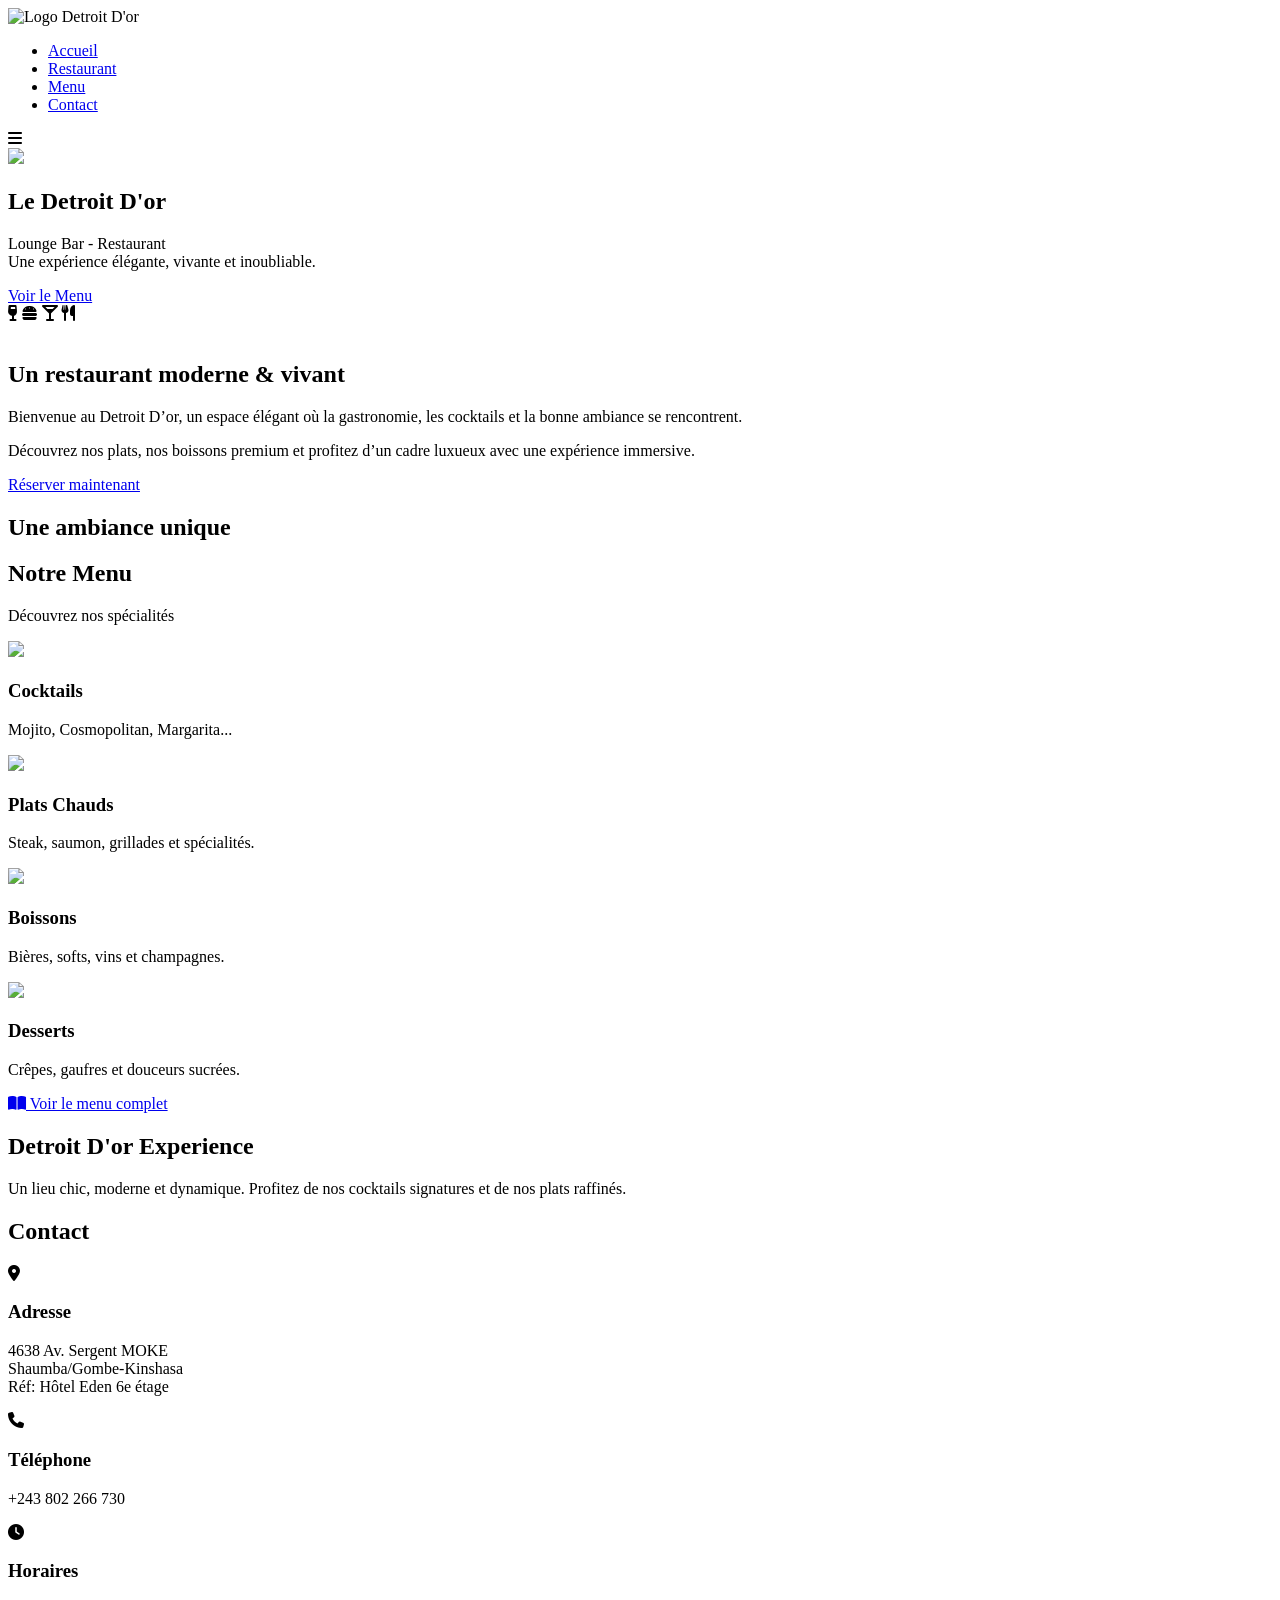
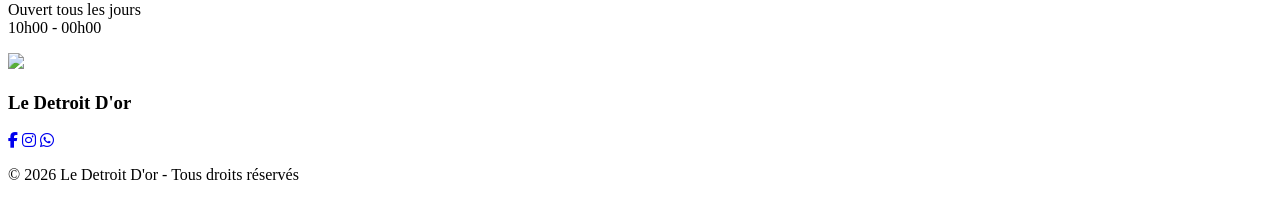
==== index.html @ 891d6549 "Add files via upload" ====
<!-- ========================= -->
<!-- FILE : index.html -->
<!-- ========================= -->
<!DOCTYPE html>
<html lang="fr">
<head>
  <meta charset="UTF-8" />
  <meta name="viewport" content="width=device-width, initial-scale=1.0"/>
  <title>Le Detroit D'or</title>

  <link rel="stylesheet" href="style.css"/>

  <!-- ICON -->
  <link rel="stylesheet"
    href="https://cdnjs.cloudflare.com/ajax/libs/font-awesome/6.5.2/css/all.min.css"/>

  <!-- AOS Animation -->
  <link href="https://unpkg.com/aos@2.3.4/dist/aos.css" rel="stylesheet">

</head>
<body>

  <!-- ================= NAVBAR ================= -->
  <header class="navbar">
    <div class="logo">
      <img src="logo.png" alt="Logo Detroit D'or">
    </div>

    <nav>
      <ul id="menu">
        <li><a href="#home">Accueil</a></li>
        <li><a href="#about">Restaurant</a></li>
        <li><a href="#menu-section">Menu</a></li>
        <li><a href="#contact">Contact</a></li>
      </ul>

      <div class="menu-toggle" id="menu-toggle">
        <i class="fa-solid fa-bars"></i>
      </div>
    </nav>
  </header>

  <!-- ================= HERO ================= -->
  <section class="hero" id="home">

    <div class="overlay"></div>

    <div class="hero-content" data-aos="zoom-in">
      <img src="logo.png" class="hero-logo">

      <h1>Le Detroit D'or</h1>

      <p>
        Lounge Bar - Restaurant <br>
        Une expérience élégante, vivante et inoubliable.
      </p>

      <a href="#menu-section" class="btn">
        Voir le Menu
      </a>
    </div>

    <!-- Floating Animation -->
    <div class="floating-icons">
      <i class="fa-solid fa-wine-glass"></i>
      <i class="fa-solid fa-burger"></i>
      <i class="fa-solid fa-martini-glass"></i>
      <i class="fa-solid fa-utensils"></i>
    </div>

  </section>

  <!-- ================= ABOUT ================= -->
  <section class="about" id="about">

    <div class="about-image" data-aos="fade-right">
      <img src="https://images.unsplash.com/photo-1517248135467-4c7edcad34c4?q=80&w=1200&auto=format&fit=crop" alt="">
    </div>

    <div class="about-text" data-aos="fade-left">
      <h2>Un restaurant moderne & vivant</h2>

      <p>
        Bienvenue au Detroit D’or, un espace élégant où la gastronomie,
        les cocktails et la bonne ambiance se rencontrent.
      </p>

      <p>
        Découvrez nos plats, nos boissons premium
        et profitez d’un cadre luxueux avec une expérience immersive.
      </p>

      <a href="#contact" class="btn">
        Réserver maintenant
      </a>
    </div>

  </section>

  <!-- ================= PARALLAX ================= -->
  <section class="parallax">
    <div class="parallax-content" data-aos="zoom-in">
      <h2>Une ambiance unique</h2>
    </div>
  </section>

  <!-- ================= MENU ================= -->
  <section class="menu-section" id="menu-section">

    <div class="title" data-aos="fade-up">
      <h2>Notre Menu</h2>
      <p>Découvrez nos spécialités</p>
    </div>

    <div class="menu-grid">

      <!-- CARD -->
      <div class="menu-card" data-aos="fade-up">
        <img src="https://images.unsplash.com/photo-1514362545857-3bc16c4c7d1b?q=80&w=1200&auto=format&fit=crop">
        <div class="menu-content">
          <h3>Cocktails</h3>
          <p>Mojito, Cosmopolitan, Margarita...</p>
        </div>
      </div>

      <!-- CARD -->
      <div class="menu-card" data-aos="fade-up" data-aos-delay="100">
        <img src="bk01.png">
        <div class="menu-content">
          <h3>Plats Chauds</h3>
          <p>Steak, saumon, grillades et spécialités.</p>
        </div>
      </div>

      <!-- CARD -->
      <div class="menu-card" data-aos="fade-up" data-aos-delay="200">
        <img src="is02.png">
        <div class="menu-content">
          <h3>Boissons</h3>
          <p>Bières, softs, vins et champagnes.</p>
        </div>
      </div>

      <!-- CARD -->
      <div class="menu-card" data-aos="fade-up" data-aos-delay="300">
        <img src="https://images.unsplash.com/photo-1504674900247-0877df9cc836?q=80&w=1200&auto=format&fit=crop">
        <div class="menu-content">
          <h3>Desserts</h3>
          <p>Crêpes, gaufres et douceurs sucrées.</p>
        </div>
      </div>

    </div>
    <!-- BOUTON MENU PDF -->
    <div class="full-menu-btn" data-aos="zoom-in">

    <a href="Menu Detroit D'or.pdf" target="_blank" class="btn-menu-pdf">
        <i class="fa-solid fa-book-open"></i>
        Voir le menu complet
    </a>

    </div>
  </section>

  <!-- ================= SPECIAL SECTION ================= -->
  <section class="special-section">

    <div class="special-overlay"></div>

    <div class="special-content" data-aos="zoom-in">

      <h2>Detroit D'or Experience</h2>

      <p>
        Un lieu chic, moderne et dynamique.
        Profitez de nos cocktails signatures et de nos plats raffinés.
      </p>

    </div>

  </section>

  <!-- ================= CONTACT ================= -->
  <section class="contact" id="contact">

    <div class="title" data-aos="fade-up">
      <h2>Contact</h2>
    </div>

    <div class="contact-container">

      <div class="contact-box" data-aos="fade-right">
        <i class="fa-solid fa-location-dot"></i>

        <h3>Adresse</h3>

        <p>
          4638 Av. Sergent MOKE <br>
          Shaumba/Gombe-Kinshasa <br>
          Réf: Hôtel Eden 6e étage
        </p>
      </div>

      <div class="contact-box" data-aos="fade-up">
        <i class="fa-solid fa-phone"></i>

        <h3>Téléphone</h3>

        <p>+243 802 266 730</p>
      </div>

      <div class="contact-box" data-aos="fade-left">
        <i class="fa-solid fa-clock"></i>

        <h3>Horaires</h3>

        <p>
          Ouvert tous les jours <br>
          10h00 - 00h00
        </p>
      </div>

    </div>

  </section>

  <!-- ================= FOOTER ================= -->
  <footer>

    <img src="logo.png" class="footer-logo">

    <h3>Le Detroit D'or</h3>

    <div class="socials">
      <a href="#"><i class="fa-brands fa-facebook-f"></i></a>
      <a href="#"><i class="fa-brands fa-instagram"></i></a>
      <a href="#"><i class="fa-brands fa-whatsapp"></i></a>
    </div>

    <p>
      © 2026 Le Detroit D'or - Tous droits réservés
    </p>

  </footer>

  <!-- SCRIPT -->
  <script src="script.js"></script>

  <!-- AOS -->
  <script src="https://unpkg.com/aos@2.3.4/dist/aos.js"></script>

  <script>
    AOS.init({
      duration: 1200,
      once: false
    });
  </script>

</body>
</html>
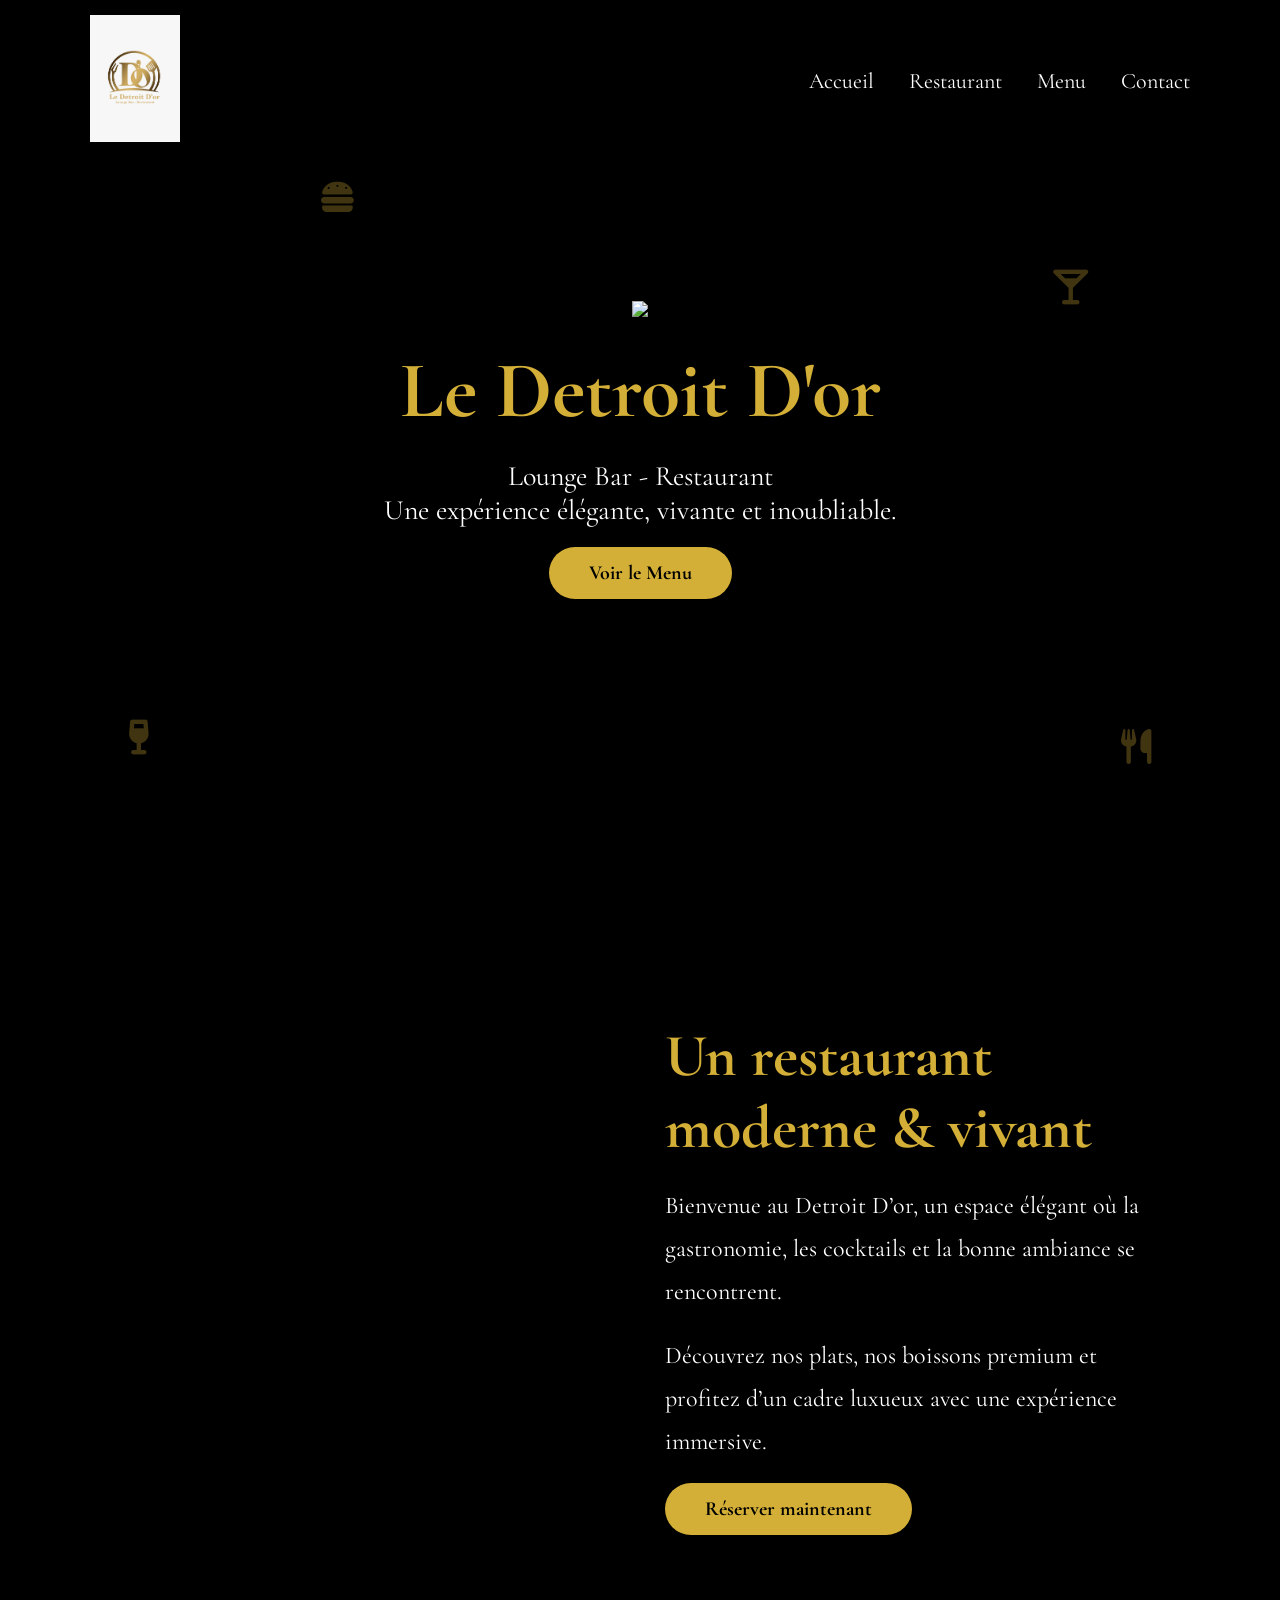
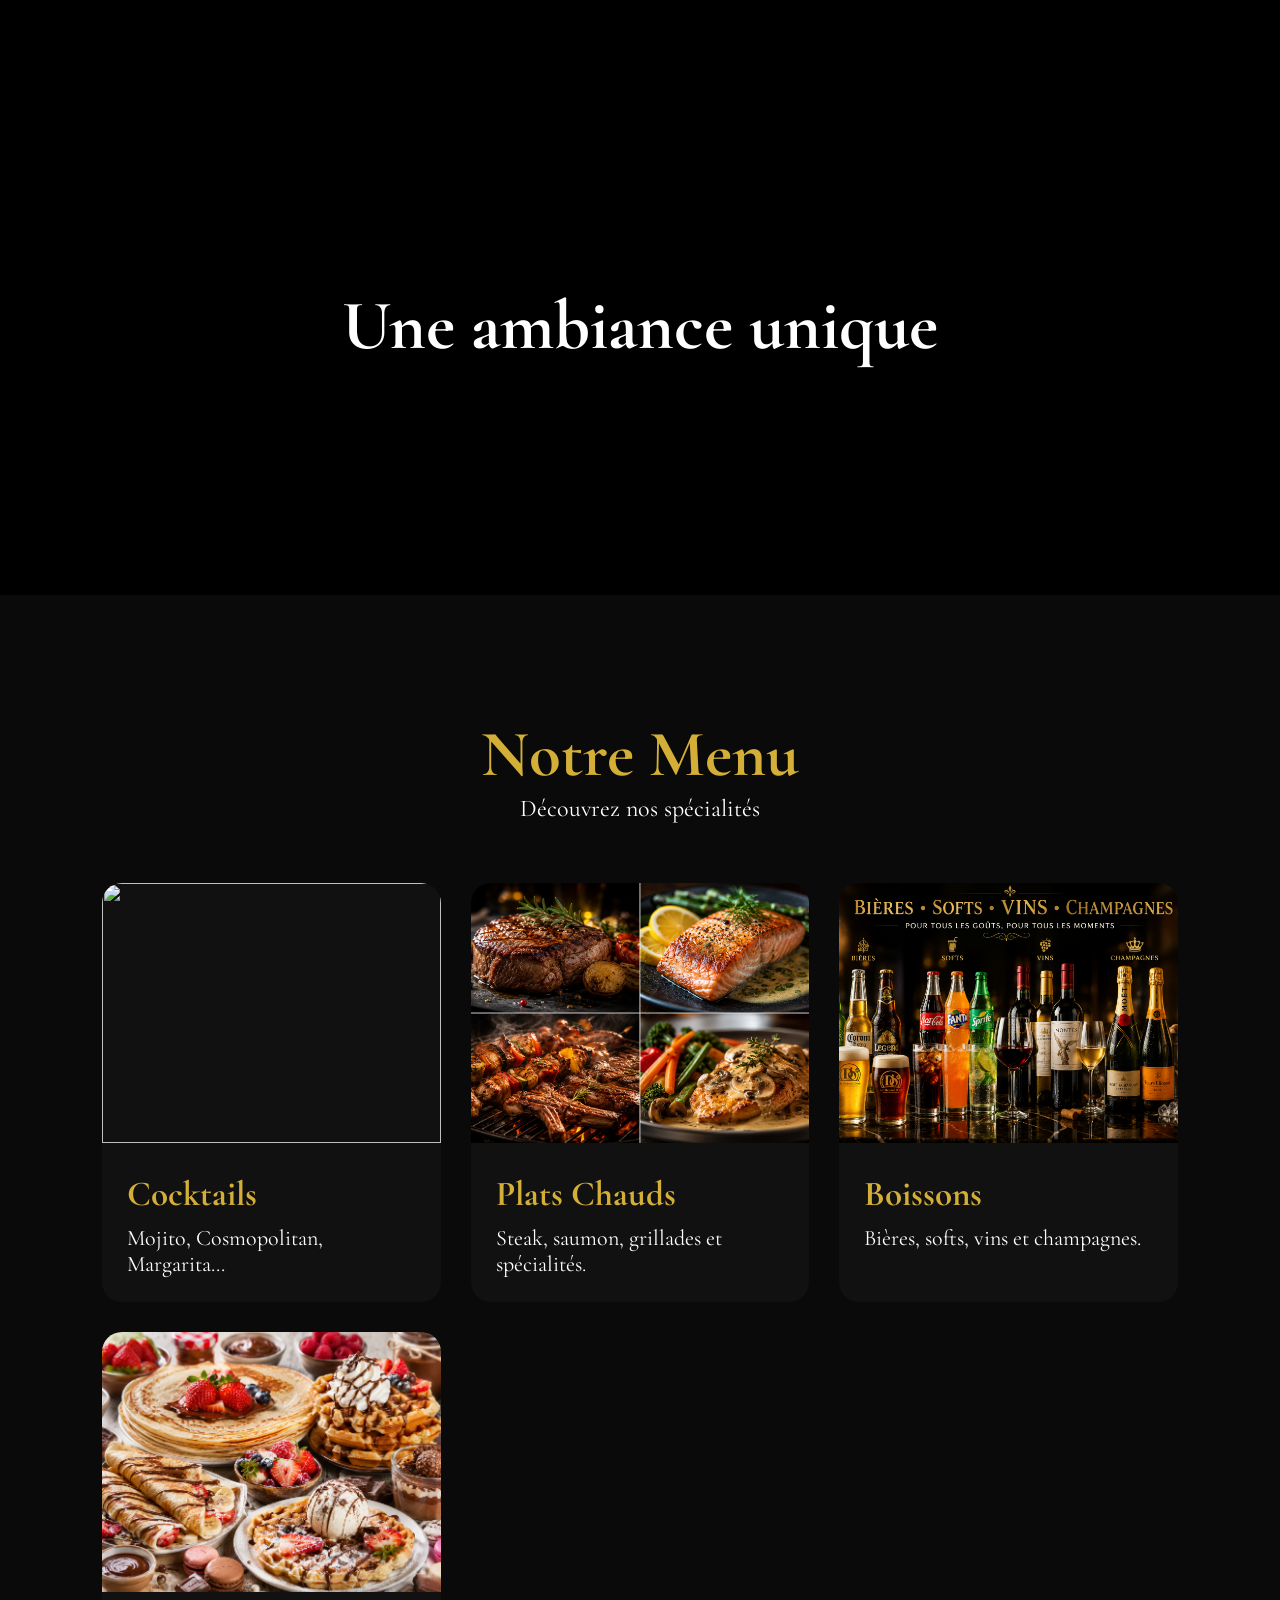
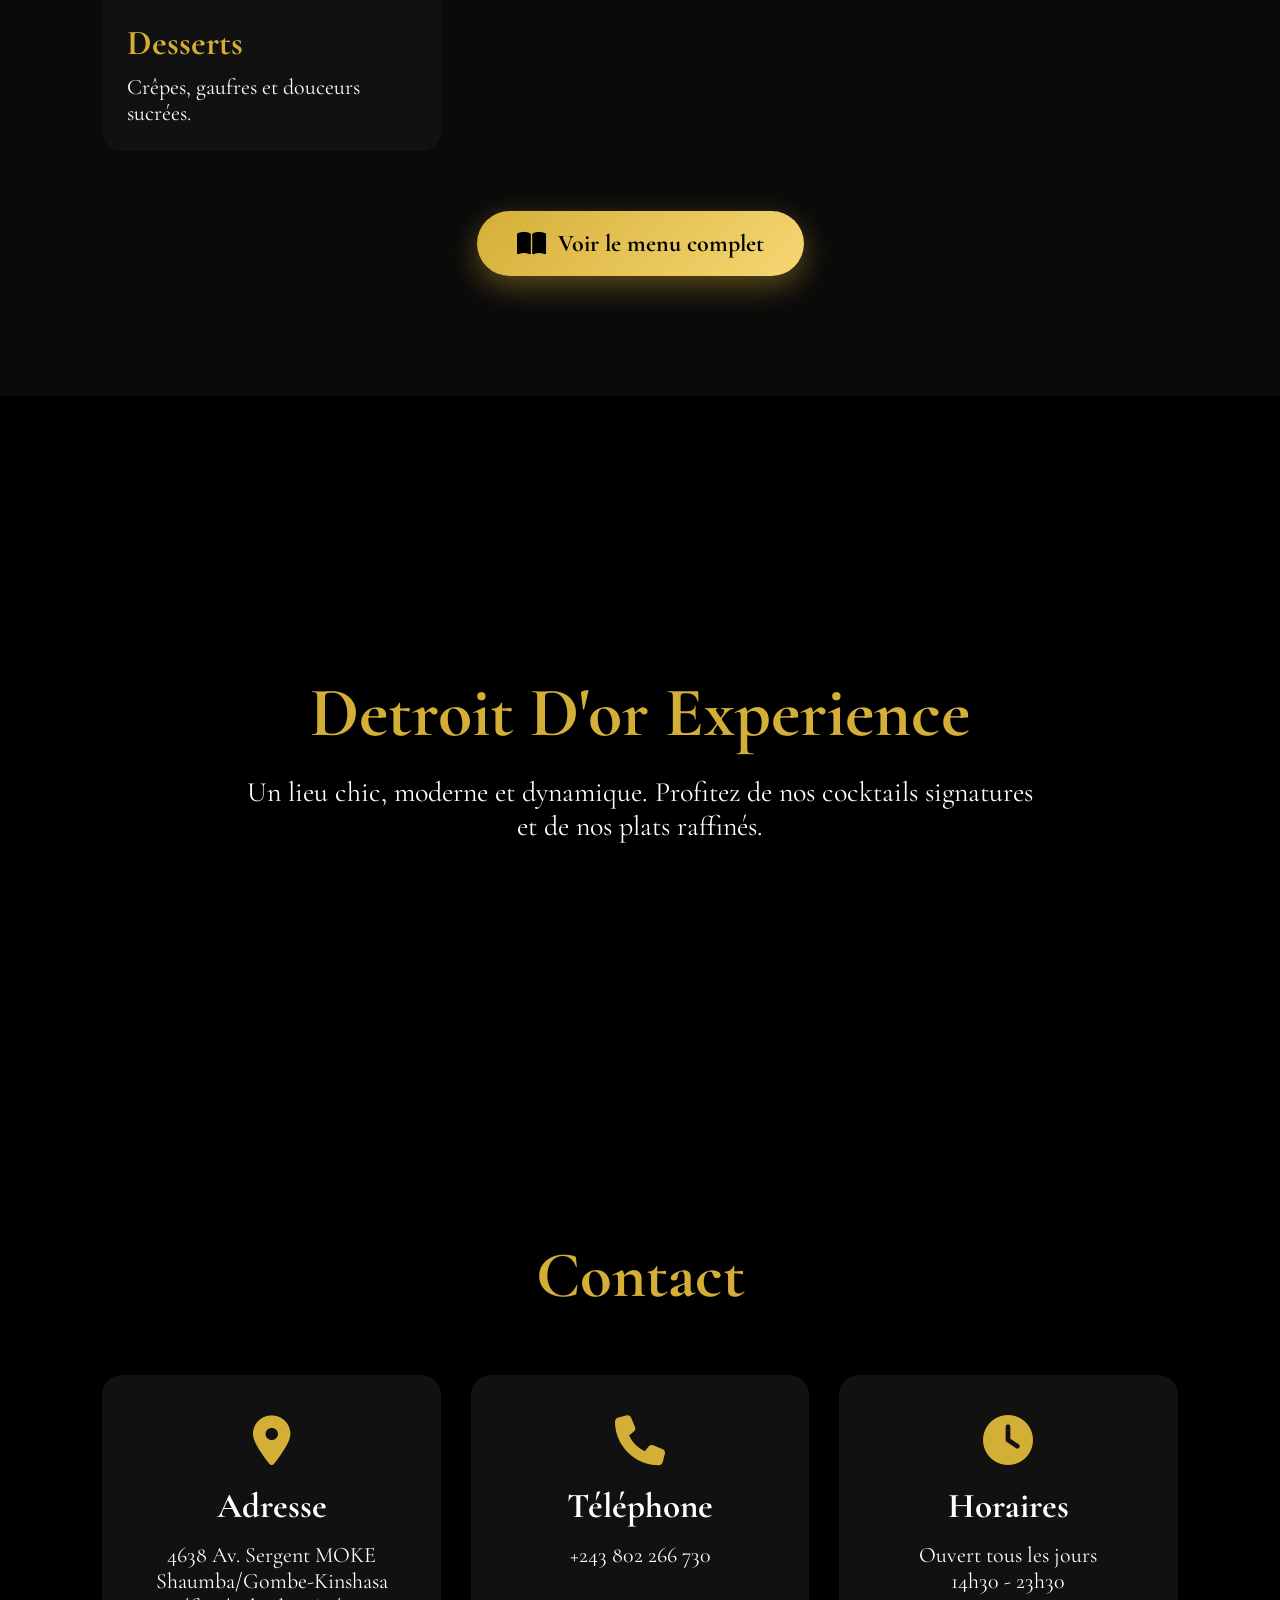
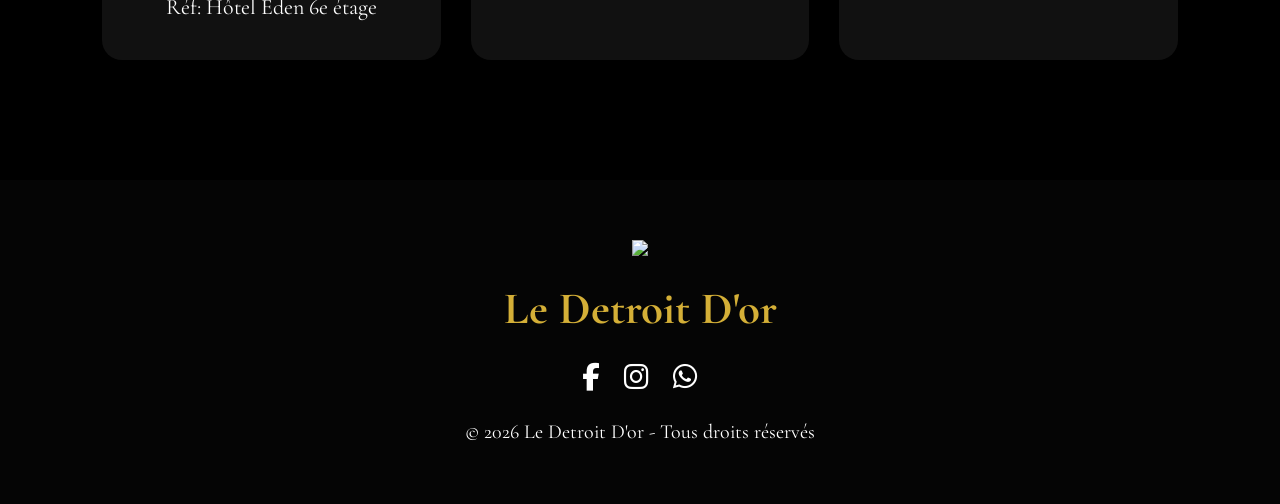
==== commit b51b22a5: "Add files via upload" ====
--- a/index.html
+++ b/index.html
@@ -1,6 +1,6 @@
-<!-- ========================= -->
+
 <!-- FILE : index.html -->
-<!-- ========================= -->
+
 <!DOCTYPE html>
 <html lang="fr">
 <head>
@@ -20,10 +20,10 @@
 </head>
 <body>
 
-  <!-- ================= NAVBAR ================= -->
+  <!-- ================= NAVBAR de contenu numero, logo et adresse ================= -->
   <header class="navbar">
     <div class="logo">
-      <img src="logo.png" alt="Logo Detroit D'or">
+      <img src="logo.jpeg" alt="Logo Detroit D'or">
     </div>
 
     <nav>
@@ -143,7 +143,7 @@
 
       <!-- CARD -->
       <div class="menu-card" data-aos="fade-up" data-aos-delay="300">
-        <img src="https://images.unsplash.com/photo-1504674900247-0877df9cc836?q=80&w=1200&auto=format&fit=crop">
+        <img src="fg02.png">
         <div class="menu-content">
           <h3>Desserts</h3>
           <p>Crêpes, gaufres et douceurs sucrées.</p>
@@ -216,7 +216,7 @@
 
         <p>
           Ouvert tous les jours <br>
-          10h00 - 00h00
+          14h30 - 23h30
         </p>
       </div>
 
@@ -232,9 +232,9 @@
     <h3>Le Detroit D'or</h3>
 
     <div class="socials">
-      <a href="#"><i class="fa-brands fa-facebook-f"></i></a>
-      <a href="#"><i class="fa-brands fa-instagram"></i></a>
-      <a href="#"><i class="fa-brands fa-whatsapp"></i></a>
+      <a href="https://www.facebook.com/share/1Qjum6bEUs/?mibextid=wwXIfr"><i class="fa-brands fa-facebook-f"></i></a>
+      <a href="https://www.instagram.com/ledetroitdor_officiel?igsh=MW9rcTlqenBobWxhZg%3D%3D&utm_source=qr"><i class="fa-brands fa-instagram"></i></a>
+      <a href="https://www.fa-whatsapp+243802266730.com"><i class="fa-brands fa-whatsapp"></i></a>
     </div>
 
     <p>
--- a/style.css
+++ b/style.css
@@ -0,0 +1,507 @@
+/* ========================= */
+/* FILE : style.css */
+/* ========================= */
+
+@import url('https://fonts.googleapis.com/css2?family=Cormorant+Garamond:wght@300;400;500;600;700&display=swap');
+
+*{
+  margin:0;
+  padding:0;
+  box-sizing:border-box;
+  scroll-behavior:smooth;
+}
+
+body{
+  font-family:'Cormorant Garamond', serif;
+  background:#000;
+  color:white;
+  overflow-x:hidden;
+}
+
+/* ================= NAVBAR ================= */
+
+.navbar{
+  position:fixed;
+  width:100%;
+  top:0;
+  left:0;
+  padding:15px 7%;
+  display:flex;
+  justify-content:space-between;
+  align-items:center;
+  z-index:1000;
+  backdrop-filter:blur(10px);
+  background:rgba(0,0,0,0.4);
+}
+
+.logo img{
+  width:90px;
+}
+
+nav ul{
+  display:flex;
+  gap:35px;
+  list-style:none;
+}
+
+nav ul li a{
+  color:white;
+  text-decoration:none;
+  font-size:22px;
+  transition:0.4s;
+}
+
+nav ul li a:hover{
+  color:#d4af37;
+}
+
+.menu-toggle{
+  display:none;
+  font-size:28px;
+  cursor:pointer;
+}
+
+/* ================= HERO ================= */
+
+.hero{
+  width:100%;
+  height:100vh;
+  background:url('https://images.unsplash.com/photo-1514933651103-005eec06c04b?q=80&w=1800&auto=format&fit=crop') center/cover;
+  display:flex;
+  justify-content:center;
+  align-items:center;
+  position:relative;
+  overflow:hidden;
+}
+
+.overlay{
+  position:absolute;
+  width:100%;
+  height:100%;
+  background:rgba(0,0,0,0.65);
+}
+
+.hero-content{
+  position:relative;
+  z-index:2;
+  text-align:center;
+  padding:20px;
+}
+
+.hero-logo{
+  width:180px;
+  margin-bottom:20px;
+  animation:float 4s ease-in-out infinite;
+}
+
+.hero h1{
+  font-size:80px;
+  color:#d4af37;
+}
+
+.hero p{
+  font-size:28px;
+  margin:20px 0;
+}
+
+.btn{
+  display:inline-block;
+  padding:14px 40px;
+  background:#d4af37;
+  color:black;
+  text-decoration:none;
+  font-weight:bold;
+  border-radius:50px;
+  transition:0.5s;
+  font-size:20px;
+}
+
+.btn:hover{
+  transform:scale(1.1);
+  background:white;
+}
+
+/* Floating icons */
+
+.floating-icons i{
+  position:absolute;
+  color:#d4af37;
+  opacity:0.3;
+  font-size:35px;
+  animation:floatIcons 12s linear infinite;
+}
+
+.floating-icons i:nth-child(1){
+  left:10%;
+  top:80%;
+}
+
+.floating-icons i:nth-child(2){
+  left:25%;
+  top:20%;
+}
+
+.floating-icons i:nth-child(3){
+  right:15%;
+  top:30%;
+}
+
+.floating-icons i:nth-child(4){
+  right:10%;
+  bottom:15%;
+}
+
+/* ================= ABOUT ================= */
+
+.about{
+  padding:120px 8%;
+  display:grid;
+  grid-template-columns:1fr 1fr;
+  gap:50px;
+  align-items:center;
+}
+
+.about img{
+  width:100%;
+  border-radius:20px;
+  transition:0.5s;
+}
+
+.about img:hover{
+  transform:scale(1.05);
+}
+
+.about-text h2{
+  font-size:60px;
+  color:#d4af37;
+  margin-bottom:20px;
+}
+
+.about-text p{
+  font-size:24px;
+  line-height:1.8;
+  margin-bottom:20px;
+}
+
+/* ================= PARALLAX ================= */
+
+.parallax{
+  height:60vh;
+  background:url('https://images.unsplash.com/photo-1559339352-11d035aa65de?q=80&w=1800&auto=format&fit=crop') center/cover fixed;
+  position:relative;
+  display:flex;
+  align-items:center;
+  justify-content:center;
+}
+
+.parallax::before{
+  content:'';
+  position:absolute;
+  width:100%;
+  height:100%;
+  background:rgba(0,0,0,0.6);
+}
+
+.parallax-content{
+  position:relative;
+  z-index:2;
+}
+
+.parallax-content h2{
+  font-size:70px;
+  color:#fff;
+}
+
+/* ================= MENU ================= */
+
+.menu-section{
+  padding:120px 8%;
+  background:#0a0a0a;
+}
+
+.title{
+  text-align:center;
+  margin-bottom:60px;
+}
+
+.title h2{
+  font-size:65px;
+  color:#d4af37;
+}
+
+.title p{
+  font-size:24px;
+}
+
+.menu-grid{
+  display:grid;
+  grid-template-columns:repeat(auto-fit,minmax(280px,1fr));
+  gap:30px;
+}
+
+.menu-card{
+  background:#111;
+  border-radius:20px;
+  overflow:hidden;
+  transition:0.5s;
+  position:relative;
+}
+
+.menu-card:hover{
+  transform:translateY(-15px);
+}
+
+.menu-card img{
+  width:100%;
+  height:260px;
+  object-fit:cover;
+  transition:0.5s;
+}
+
+.menu-card:hover img{
+  transform:scale(1.1);
+}
+
+.menu-content{
+  padding:25px;
+}
+
+.menu-content h3{
+  color:#d4af37;
+  font-size:35px;
+}
+
+.menu-content p{
+  font-size:22px;
+  margin-top:10px;
+}
+
+/* ================= SPECIAL ================= */
+
+.special-section{
+  height:80vh;
+  background:url('https://images.unsplash.com/photo-1414235077428-338989a2e8c0?q=80&w=1800&auto=format&fit=crop') center/cover;
+  position:relative;
+  display:flex;
+  justify-content:center;
+  align-items:center;
+  overflow:hidden;
+}
+
+.special-overlay{
+  position:absolute;
+  width:100%;
+  height:100%;
+  background:rgba(0,0,0,0.7);
+}
+
+.special-content{
+  position:relative;
+  z-index:2;
+  text-align:center;
+  max-width:800px;
+}
+
+.special-content h2{
+  font-size:70px;
+  color:#d4af37;
+}
+
+.special-content p{
+  font-size:28px;
+  margin-top:20px;
+}
+
+/* ================= CONTACT ================= */
+
+.contact{
+  padding:120px 8%;
+}
+
+.contact-container{
+  display:grid;
+  grid-template-columns:repeat(auto-fit,minmax(250px,1fr));
+  gap:30px;
+}
+
+.contact-box{
+  background:#111;
+  padding:40px;
+  text-align:center;
+  border-radius:20px;
+  transition:0.5s;
+}
+
+.contact-box:hover{
+  transform:translateY(-10px);
+  background:#1b1b1b;
+}
+
+.contact-box i{
+  font-size:50px;
+  color:#d4af37;
+  margin-bottom:20px;
+}
+
+.contact-box h3{
+  font-size:35px;
+  margin-bottom:15px;
+}
+
+.contact-box p{
+  font-size:22px;
+}
+
+/* ================= FOOTER ================= */
+
+footer{
+  background:#050505;
+  text-align:center;
+  padding:60px 20px;
+}
+
+.footer-logo{
+  width:130px;
+  margin-bottom:20px;
+}
+
+footer h3{
+  font-size:45px;
+  color:#d4af37;
+}
+
+.socials{
+  margin:25px 0;
+}
+
+.socials a{
+  color:white;
+  margin:0 10px;
+  font-size:28px;
+  transition:0.4s;
+}
+
+.socials a:hover{
+  color:#d4af37;
+}
+
+footer p{
+  font-size:20px;
+}
+
+/* ================= ANIMATION ================= */
+
+@keyframes float{
+  0%{
+    transform:translateY(0px);
+  }
+  50%{
+    transform:translateY(-15px);
+  }
+  100%{
+    transform:translateY(0px);
+  }
+}
+
+@keyframes floatIcons{
+  0%{
+    transform:translateY(0px) rotate(0deg);
+  }
+
+  50%{
+    transform:translateY(-20px) rotate(10deg);
+  }
+
+  100%{
+    transform:translateY(0px) rotate(0deg);
+  }
+}
+
+/* ================= RESPONSIVE ================= */
+
+@media(max-width:900px){
+
+  .hero h1{
+    font-size:55px;
+  }
+
+  .hero p{
+    font-size:22px;
+  }
+
+  .about{
+    grid-template-columns:1fr;
+  }
+
+  .about-text h2{
+    font-size:45px;
+  }
+
+  nav ul{
+    position:absolute;
+    top:90px;
+    right:-100%;
+    background:#000;
+    width:250px;
+    flex-direction:column;
+    padding:30px;
+    transition:0.5s;
+  }
+
+  nav ul.active{
+    right:0;
+  }
+
+  .menu-toggle{
+    display:block;
+  }
+}
+
+@media(max-width:600px){
+
+  .hero h1{
+    font-size:40px;
+  }
+
+  .title h2{
+    font-size:45px;
+  }
+
+  .about-text p,
+  .menu-content p,
+  .contact-box p{
+    font-size:18px;
+  }
+
+}
+
+/* ================= MENU PDF BUTTON ================= */
+
+.full-menu-btn{
+  text-align:center;
+  margin-top:60px;
+}
+
+.btn-menu-pdf{
+  display:inline-flex;
+  align-items:center;
+  gap:12px;
+  padding:18px 40px;
+  background:linear-gradient(135deg,#d4af37,#f7d774);
+  color:#000;
+  text-decoration:none;
+  border-radius:60px;
+  font-size:24px;
+  font-weight:bold;
+  transition:0.5s;
+  box-shadow:0 10px 30px rgba(212,175,55,0.4);
+}
+
+.btn-menu-pdf:hover{
+  transform:translateY(-8px) scale(1.05);
+  box-shadow:0 15px 40px rgba(212,175,55,0.6);
+}
+
+.btn-menu-pdf i{
+  font-size:26px;
+}
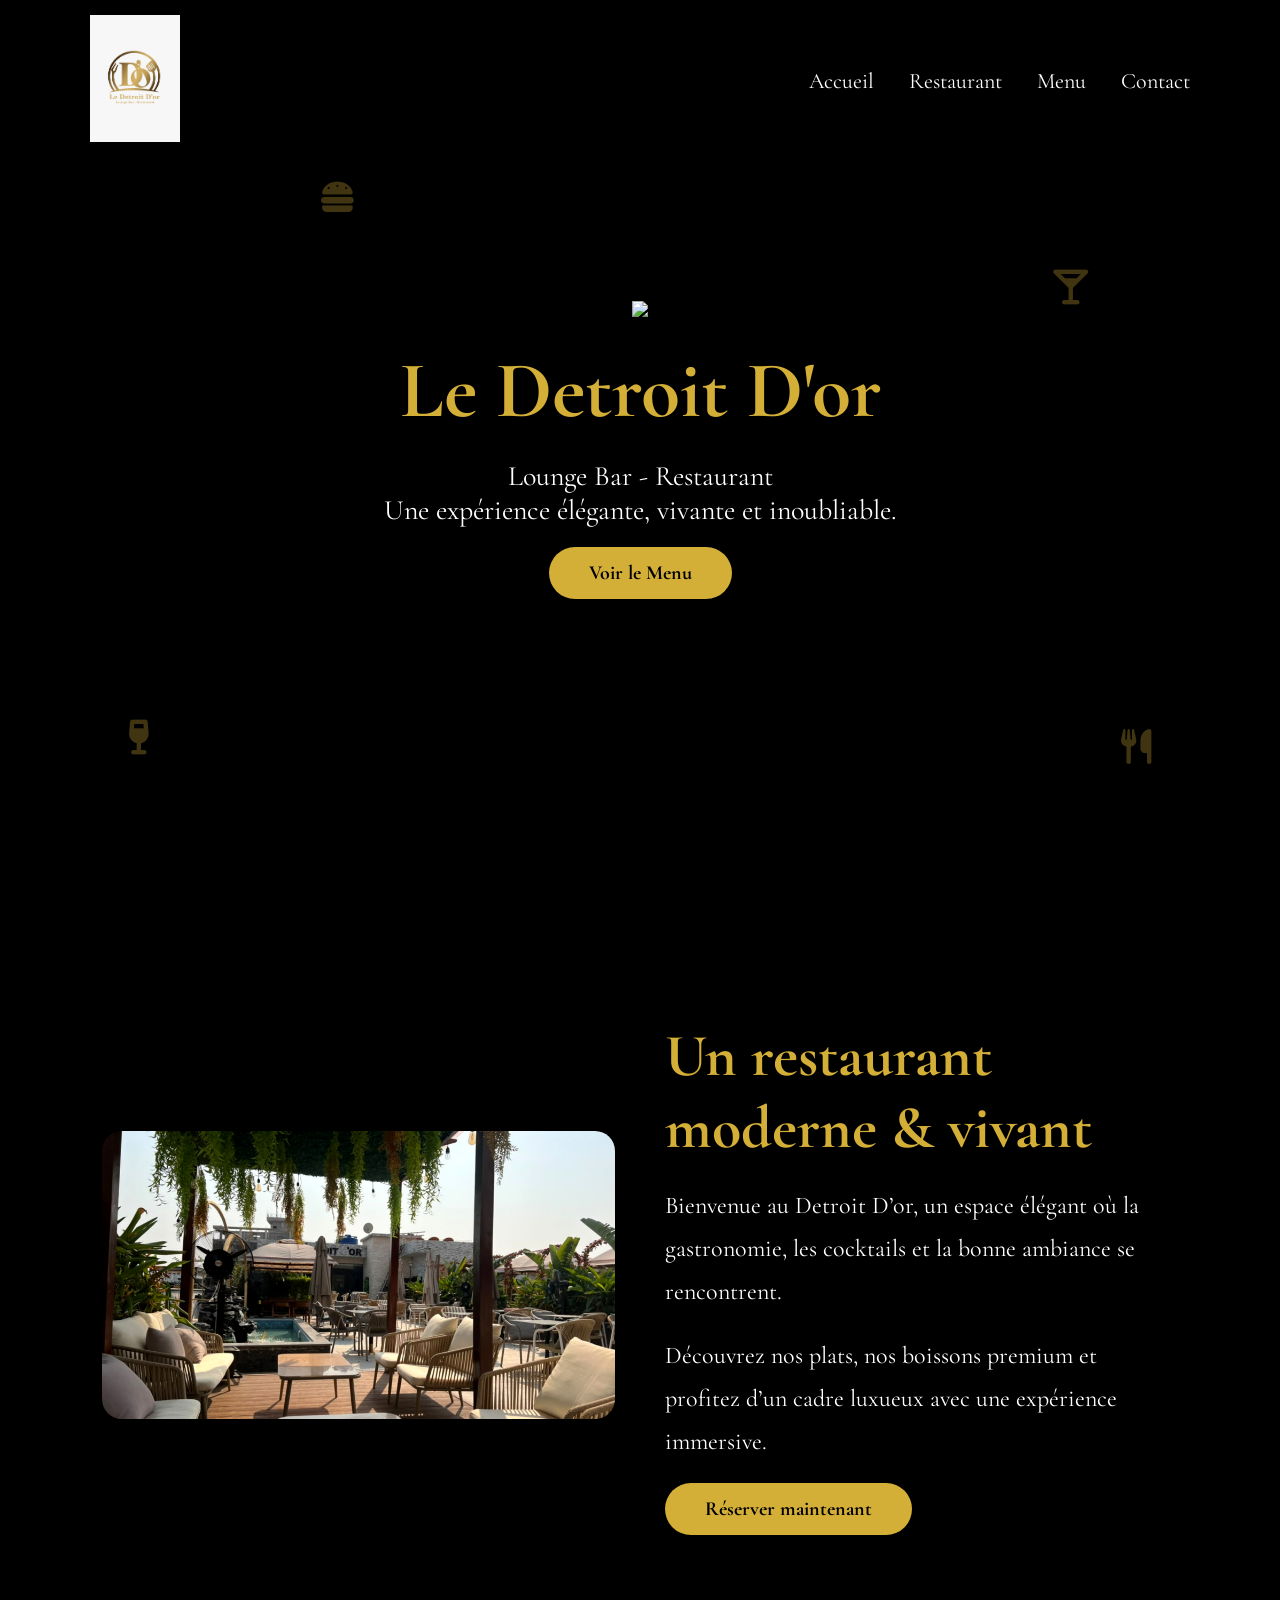
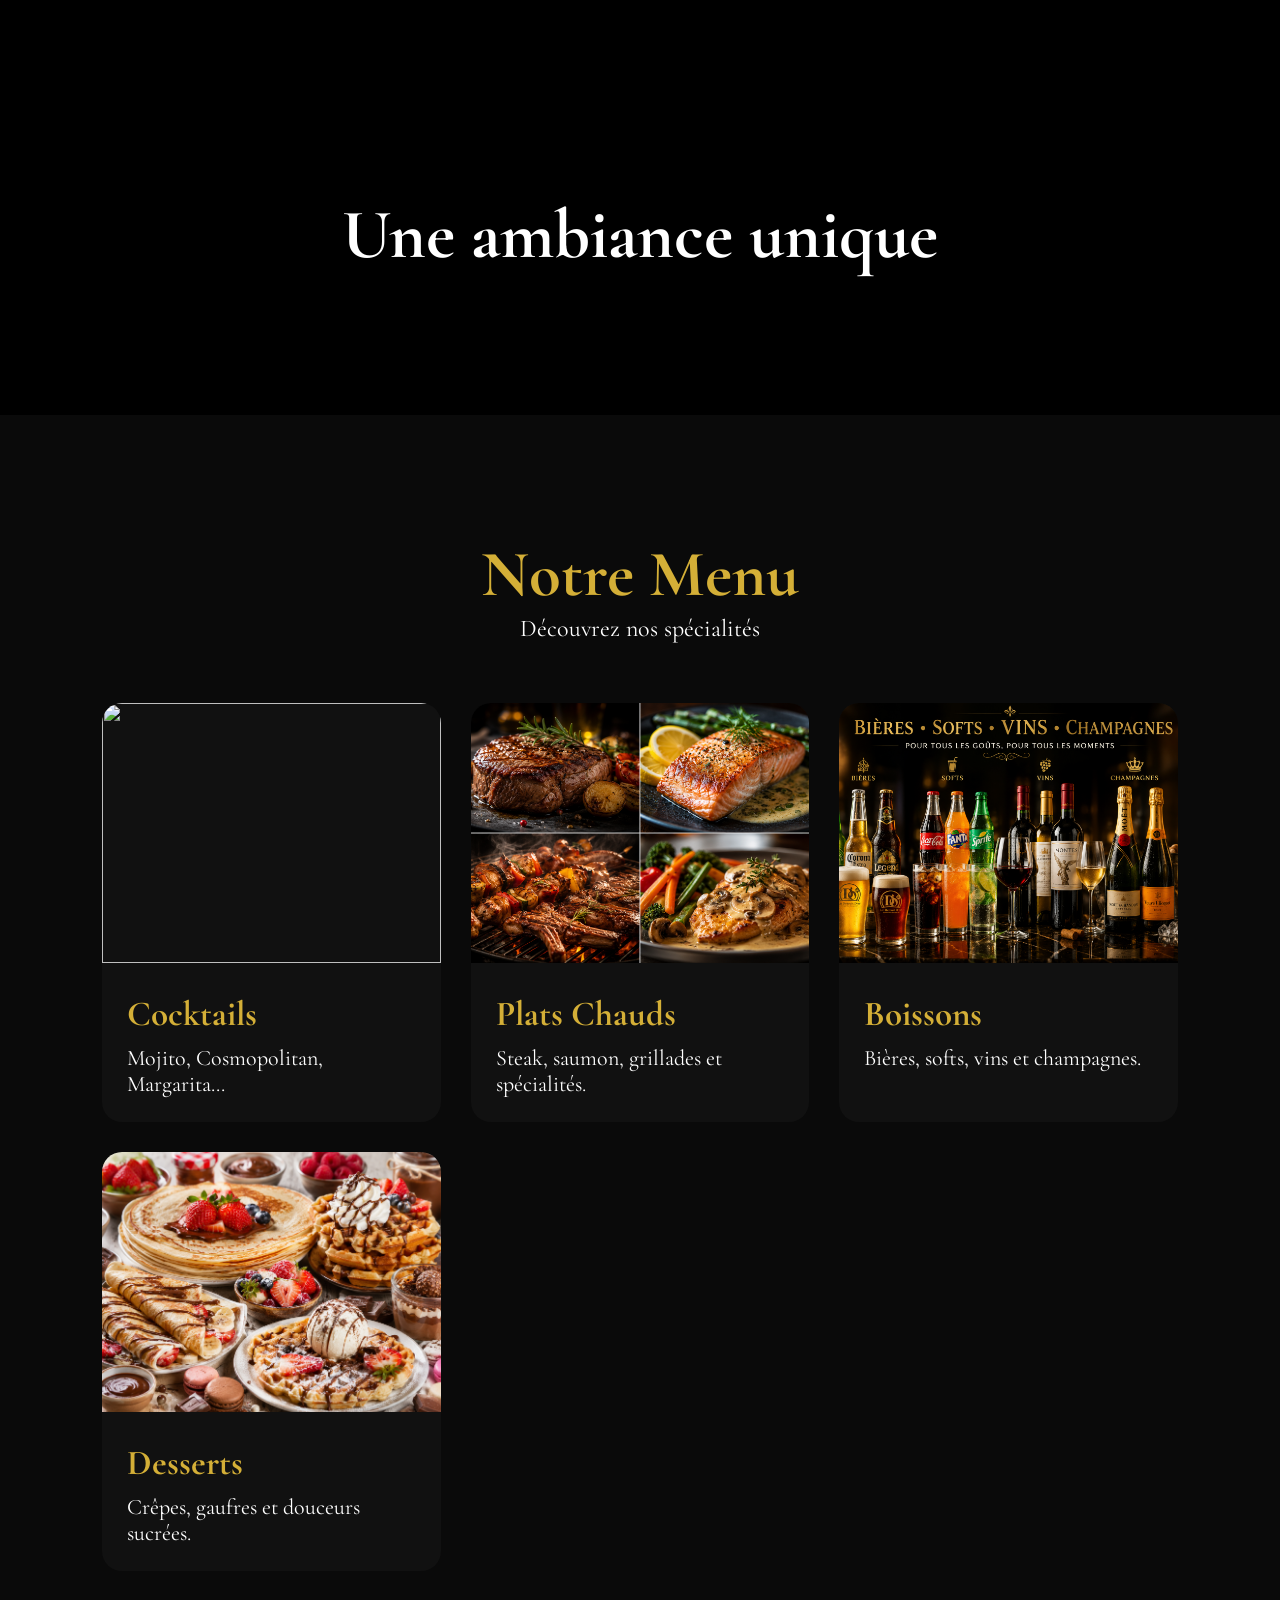
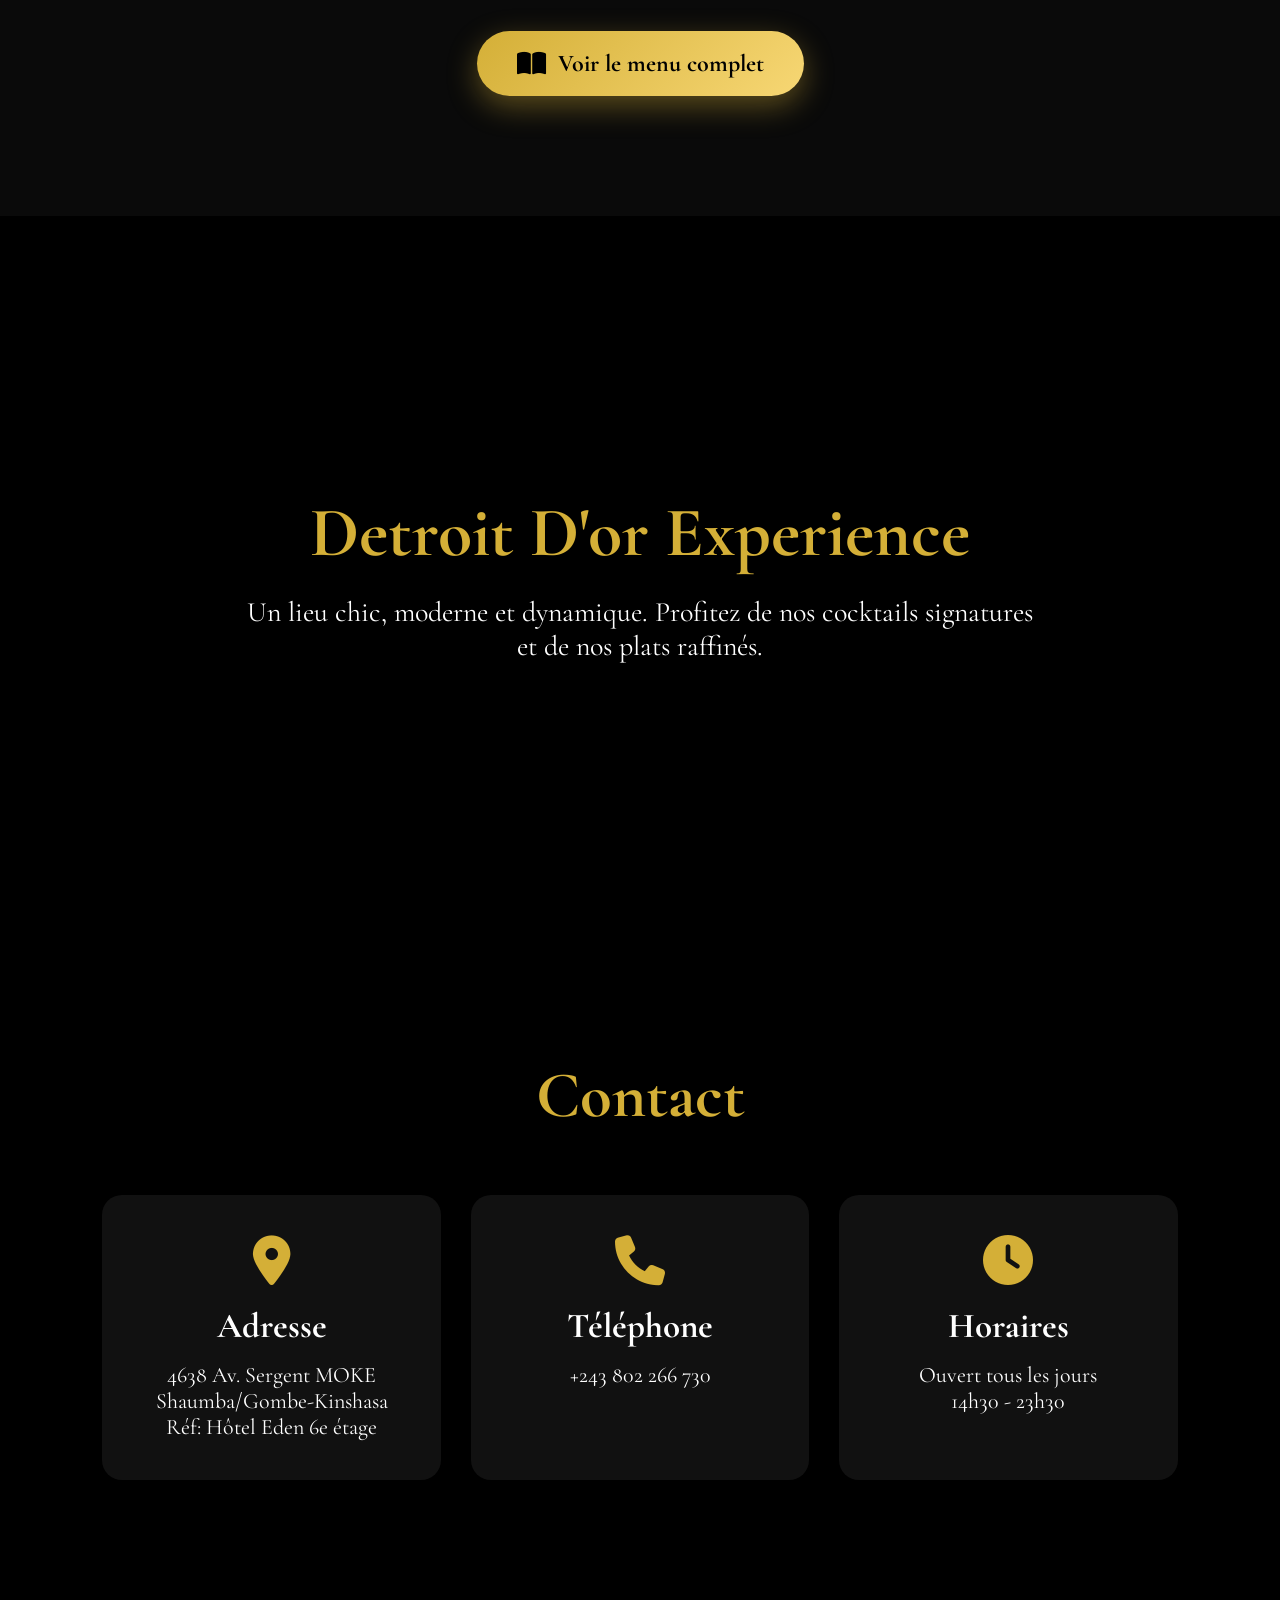
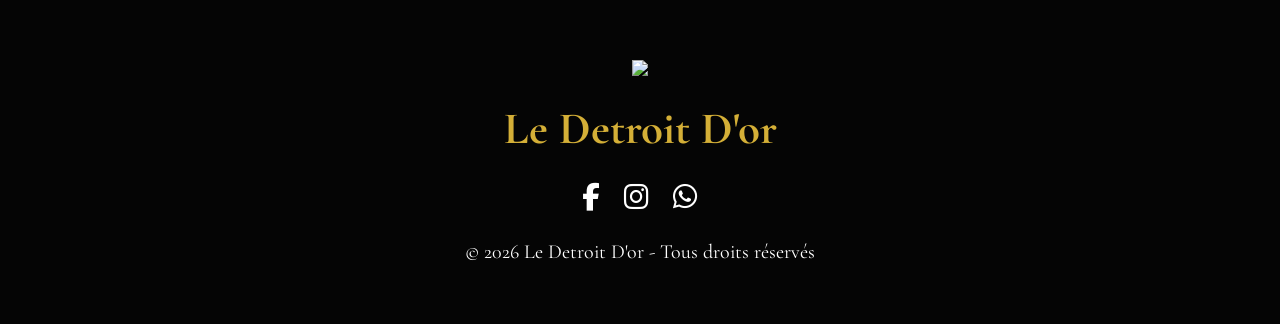
==== commit 0f867038: "Refactor index.html structure and content" ====
--- a/index.html
+++ b/index.html
@@ -40,7 +40,7 @@
     </nav>
   </header>
 
-  <!-- ================= HERO ================= -->
+  <!-- ================= HERO================= -->
   <section class="hero" id="home">
 
     <div class="overlay"></div>
@@ -74,7 +74,7 @@
   <section class="about" id="about">
 
     <div class="about-image" data-aos="fade-right">
-      <img src="https://images.unsplash.com/photo-1517248135467-4c7edcad34c4?q=80&w=1200&auto=format&fit=crop" alt="">
+      <img src="LeDetroitDor3.jpg" alt="">
     </div>
 
     <div class="about-text" data-aos="fade-left">
@@ -90,7 +90,7 @@
         et profitez d’un cadre luxueux avec une expérience immersive.
       </p>
 
-      <a href="#contact" class="btn">
+      <a href="https://wa.me/243802266730?text=Bonjour%20je%20veux%20réserver%20une%20table" class="btn">
         Réserver maintenant
       </a>
     </div>
@@ -234,7 +234,7 @@
     <div class="socials">
       <a href="https://www.facebook.com/share/1Qjum6bEUs/?mibextid=wwXIfr"><i class="fa-brands fa-facebook-f"></i></a>
       <a href="https://www.instagram.com/ledetroitdor_officiel?igsh=MW9rcTlqenBobWxhZg%3D%3D&utm_source=qr"><i class="fa-brands fa-instagram"></i></a>
-      <a href="https://www.fa-whatsapp+243802266730.com"><i class="fa-brands fa-whatsapp"></i></a>
+      <a href="https://wa.me/243802266730?text=Bonjour%20je%20veux%20réserver%20une%20table"><i class="fa-brands fa-whatsapp"></i></a>
     </div>
 
     <p>
@@ -257,4 +257,4 @@
   </script>
 
 </body>
-</html>+</html>
--- a/style.css
+++ b/style.css
@@ -208,8 +208,18 @@
 }
 
 .parallax-content h2{
-  font-size:70px;
+  font-size:clamp(35px, 8vw, 70px);
   color:#fff;
+  text-align: center;
+  pading: 0 15;
+}
+
+.parallax{
+  height:40vh;
+}
+
+.parallax-content h2{
+  line-height:1.2;
 }
 
 /* ================= MENU ================= */
@@ -504,4 +514,4 @@
 
 .btn-menu-pdf i{
   font-size:26px;
-}+}
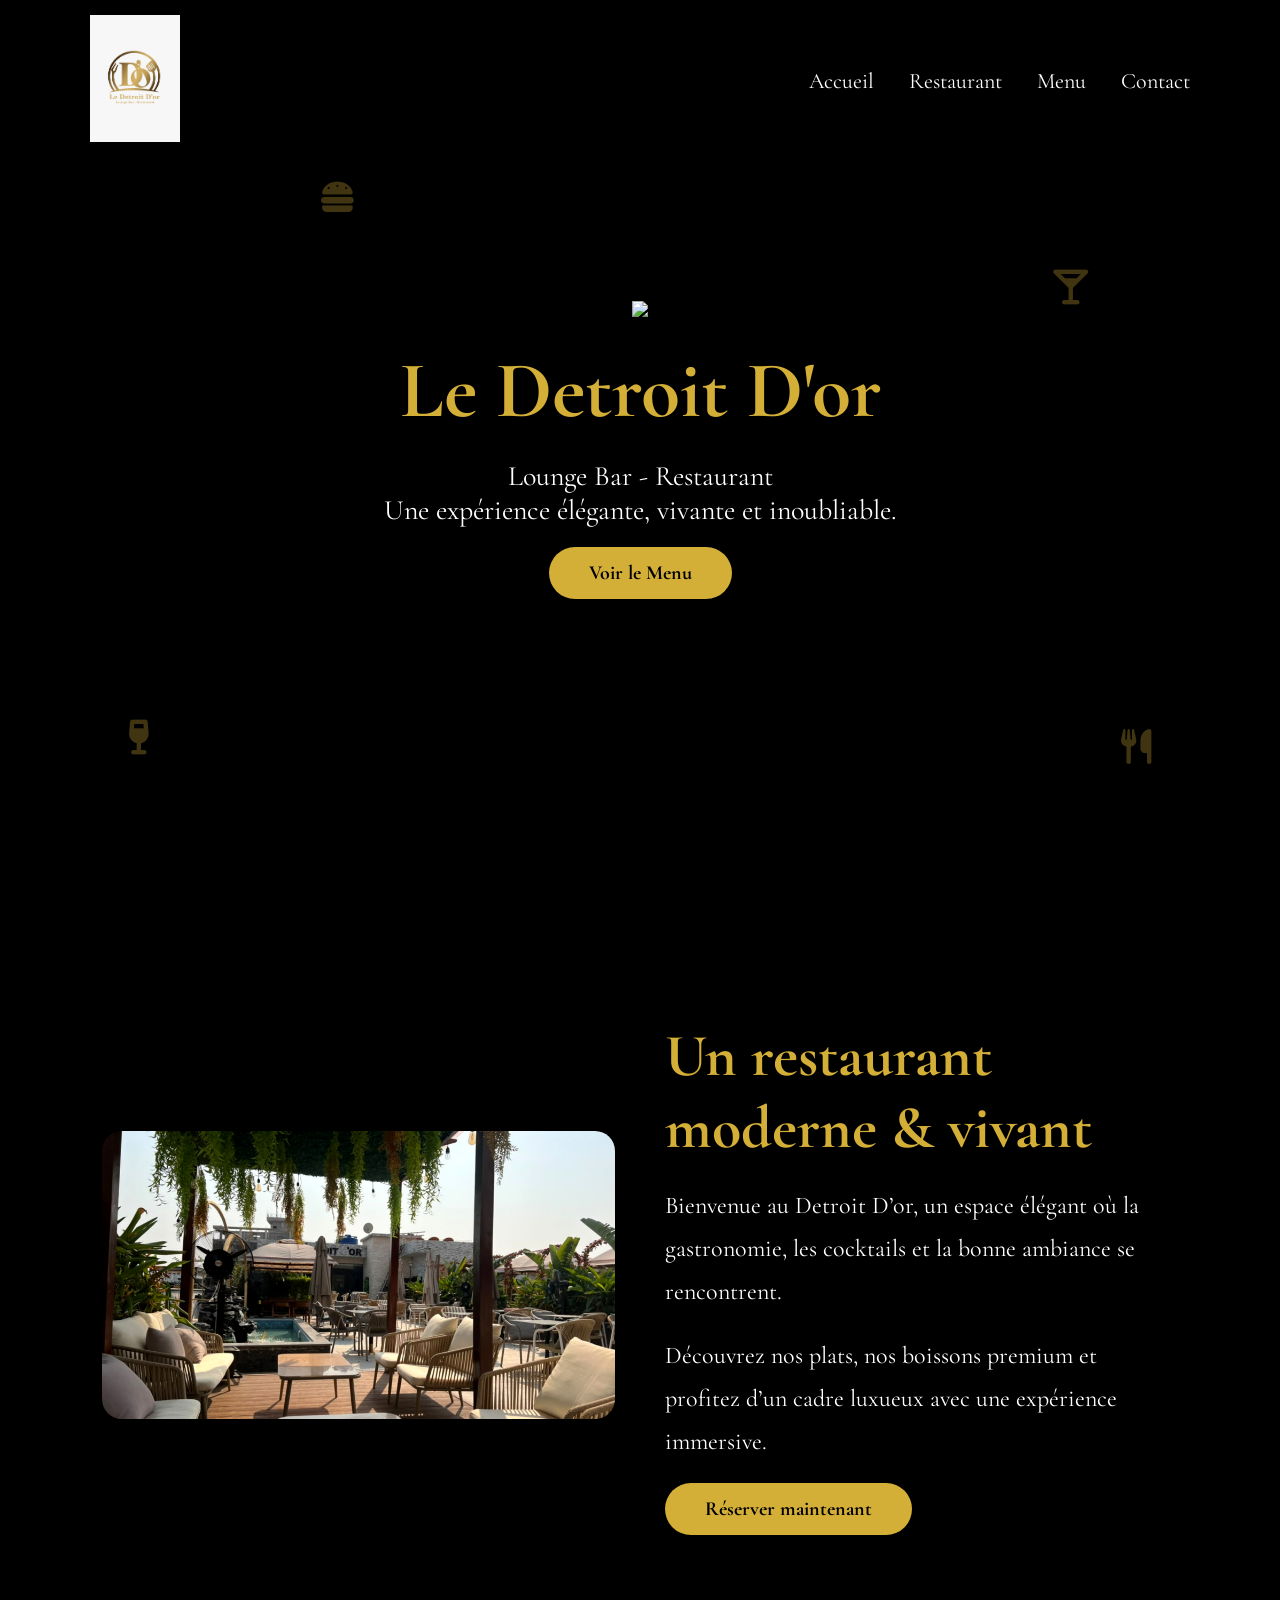
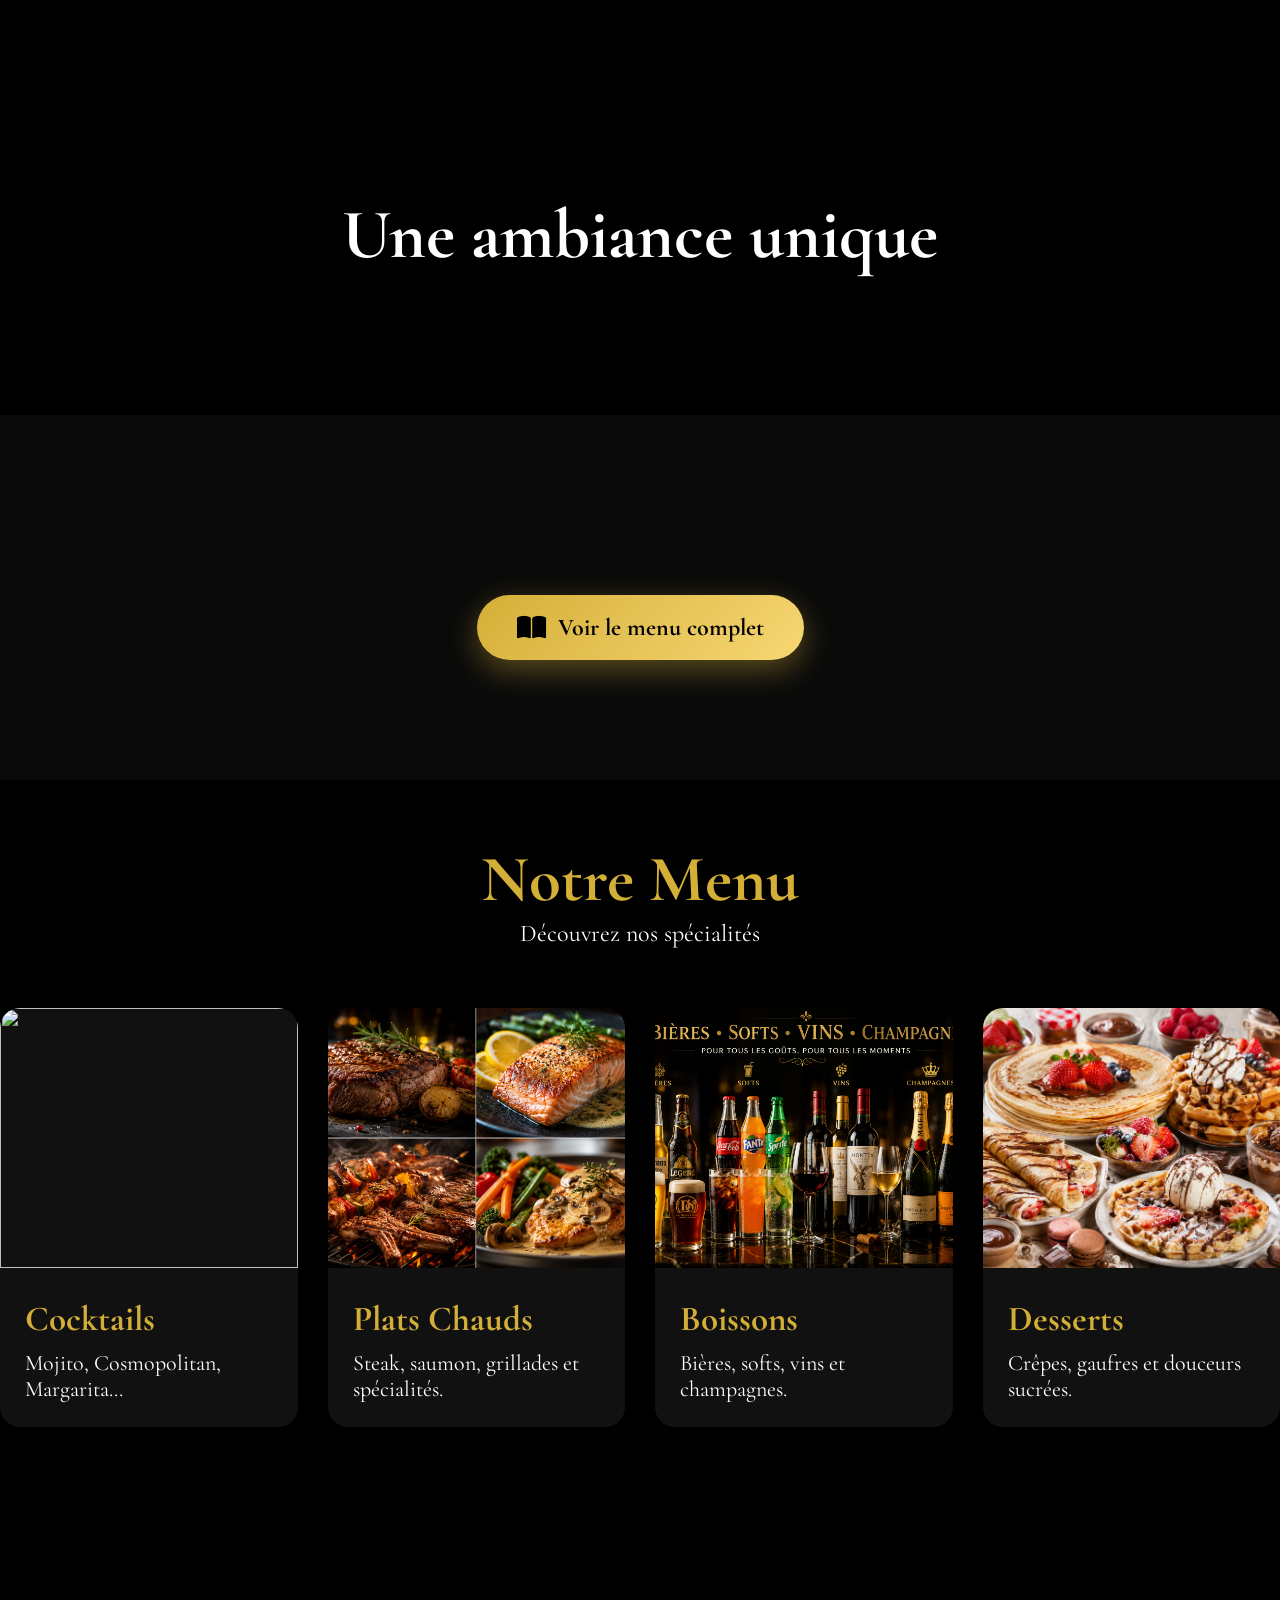
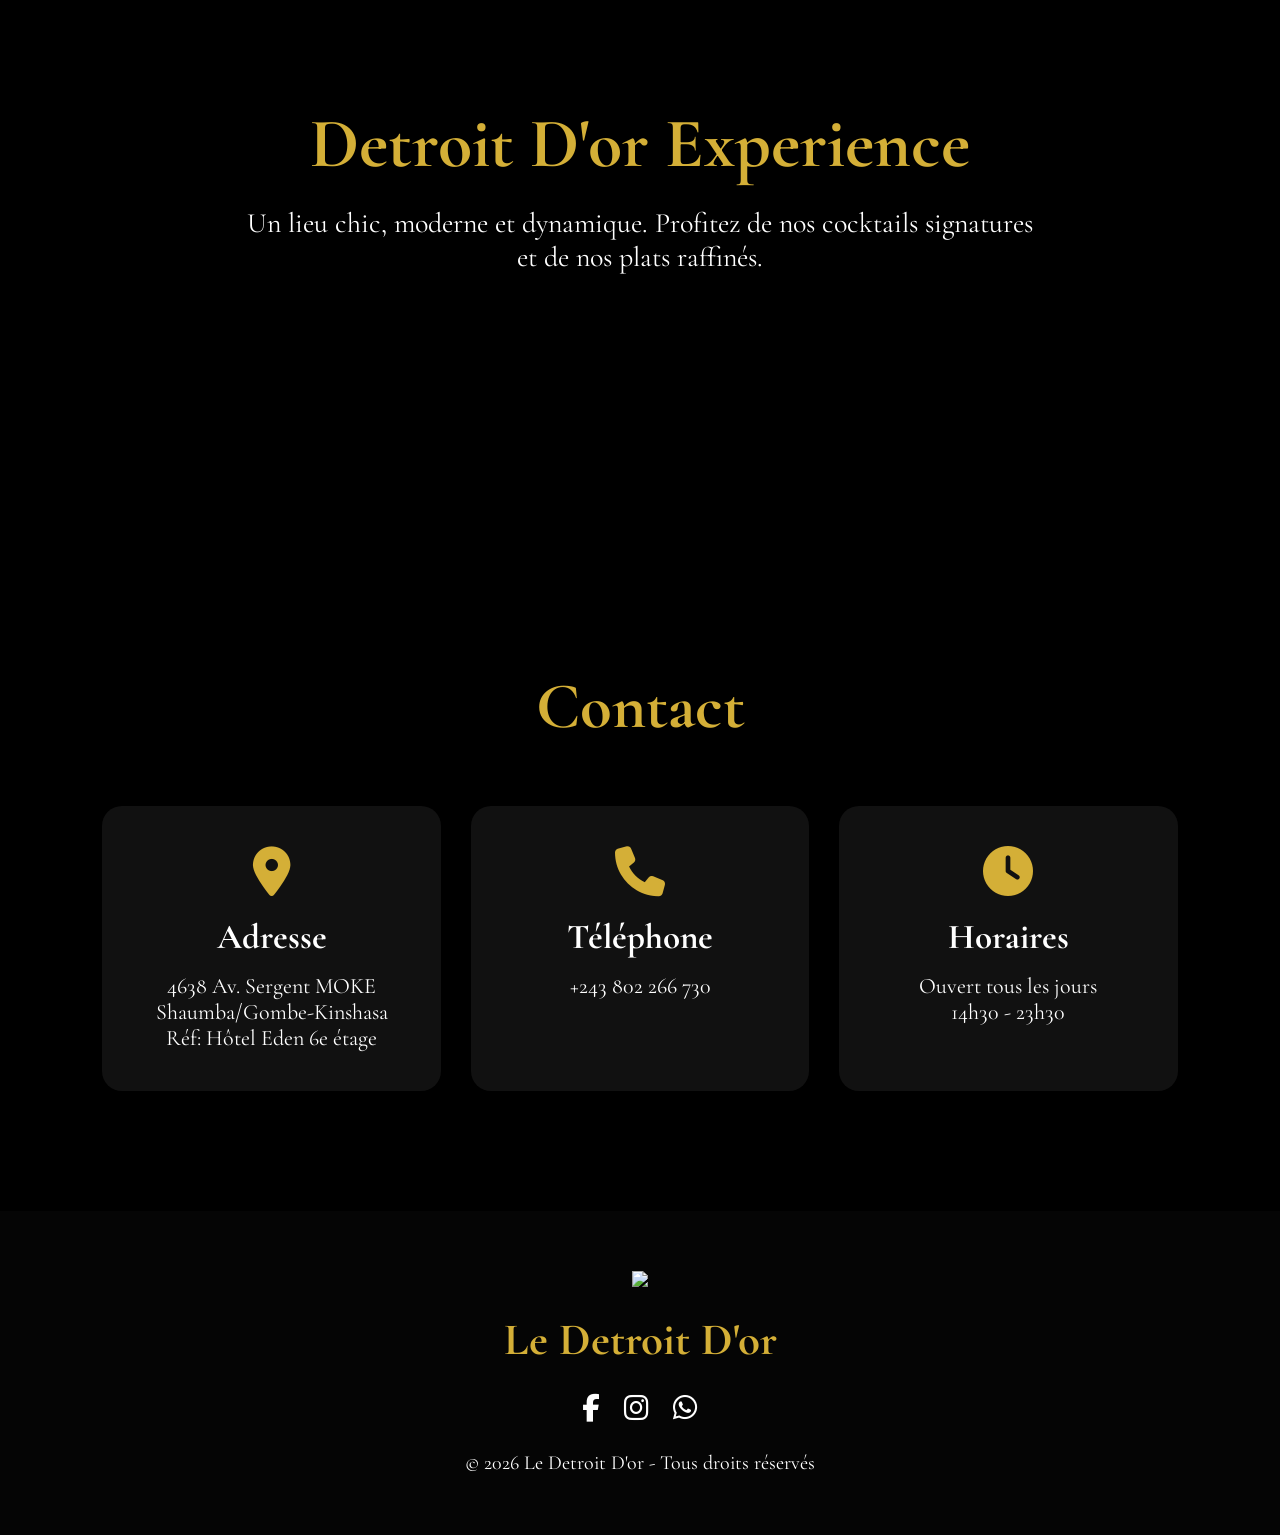
==== commit c81ae4da: "Update index.html" ====
--- a/index.html
+++ b/index.html
@@ -107,51 +107,7 @@
   <!-- ================= MENU ================= -->
   <section class="menu-section" id="menu-section">
 
-    <div class="title" data-aos="fade-up">
-      <h2>Notre Menu</h2>
-      <p>Découvrez nos spécialités</p>
-    </div>
-
-    <div class="menu-grid">
-
-      <!-- CARD -->
-      <div class="menu-card" data-aos="fade-up">
-        <img src="https://images.unsplash.com/photo-1514362545857-3bc16c4c7d1b?q=80&w=1200&auto=format&fit=crop">
-        <div class="menu-content">
-          <h3>Cocktails</h3>
-          <p>Mojito, Cosmopolitan, Margarita...</p>
-        </div>
-      </div>
-
-      <!-- CARD -->
-      <div class="menu-card" data-aos="fade-up" data-aos-delay="100">
-        <img src="bk01.png">
-        <div class="menu-content">
-          <h3>Plats Chauds</h3>
-          <p>Steak, saumon, grillades et spécialités.</p>
-        </div>
-      </div>
-
-      <!-- CARD -->
-      <div class="menu-card" data-aos="fade-up" data-aos-delay="200">
-        <img src="is02.png">
-        <div class="menu-content">
-          <h3>Boissons</h3>
-          <p>Bières, softs, vins et champagnes.</p>
-        </div>
-      </div>
-
-      <!-- CARD -->
-      <div class="menu-card" data-aos="fade-up" data-aos-delay="300">
-        <img src="fg02.png">
-        <div class="menu-content">
-          <h3>Desserts</h3>
-          <p>Crêpes, gaufres et douceurs sucrées.</p>
-        </div>
-      </div>
-
-    </div>
-    <!-- BOUTON MENU PDF -->
+      <!-- BOUTON MENU PDF -->
     <div class="full-menu-btn" data-aos="zoom-in">
 
     <a href="Menu Detroit D'or.pdf" target="_blank" class="btn-menu-pdf">
@@ -161,6 +117,56 @@
 
     </div>
   </section>
+
+  <br>
+  <br>
+  <br>
+
+    <div class="title" data-aos="fade-up">
+      <h2>Notre Menu</h2>
+      <p>Découvrez nos spécialités</p>
+    </div>
+
+    <div class="menu-grid">
+
+      <!-- CARD -->
+      <div class="menu-card" data-aos="fade-up">
+        <img src="https://images.unsplash.com/photo-1514362545857-3bc16c4c7d1b?q=80&w=1200&auto=format&fit=crop">
+        <div class="menu-content">
+          <h3>Cocktails</h3>
+          <p>Mojito, Cosmopolitan, Margarita...</p>
+        </div>
+      </div>
+
+      <!-- CARD -->
+      <div class="menu-card" data-aos="fade-up" data-aos-delay="100">
+        <img src="bk01.png">
+        <div class="menu-content">
+          <h3>Plats Chauds</h3>
+          <p>Steak, saumon, grillades et spécialités.</p>
+        </div>
+      </div>
+
+      <!-- CARD -->
+      <div class="menu-card" data-aos="fade-up" data-aos-delay="200">
+        <img src="is02.png">
+        <div class="menu-content">
+          <h3>Boissons</h3>
+          <p>Bières, softs, vins et champagnes.</p>
+        </div>
+      </div>
+
+      <!-- CARD -->
+      <div class="menu-card" data-aos="fade-up" data-aos-delay="300">
+        <img src="fg02.png">
+        <div class="menu-content">
+          <h3>Desserts</h3>
+          <p>Crêpes, gaufres et douceurs sucrées.</p>
+        </div>
+      </div>
+
+    </div>
+  
 
   <!-- ================= SPECIAL SECTION ================= -->
   <section class="special-section">
